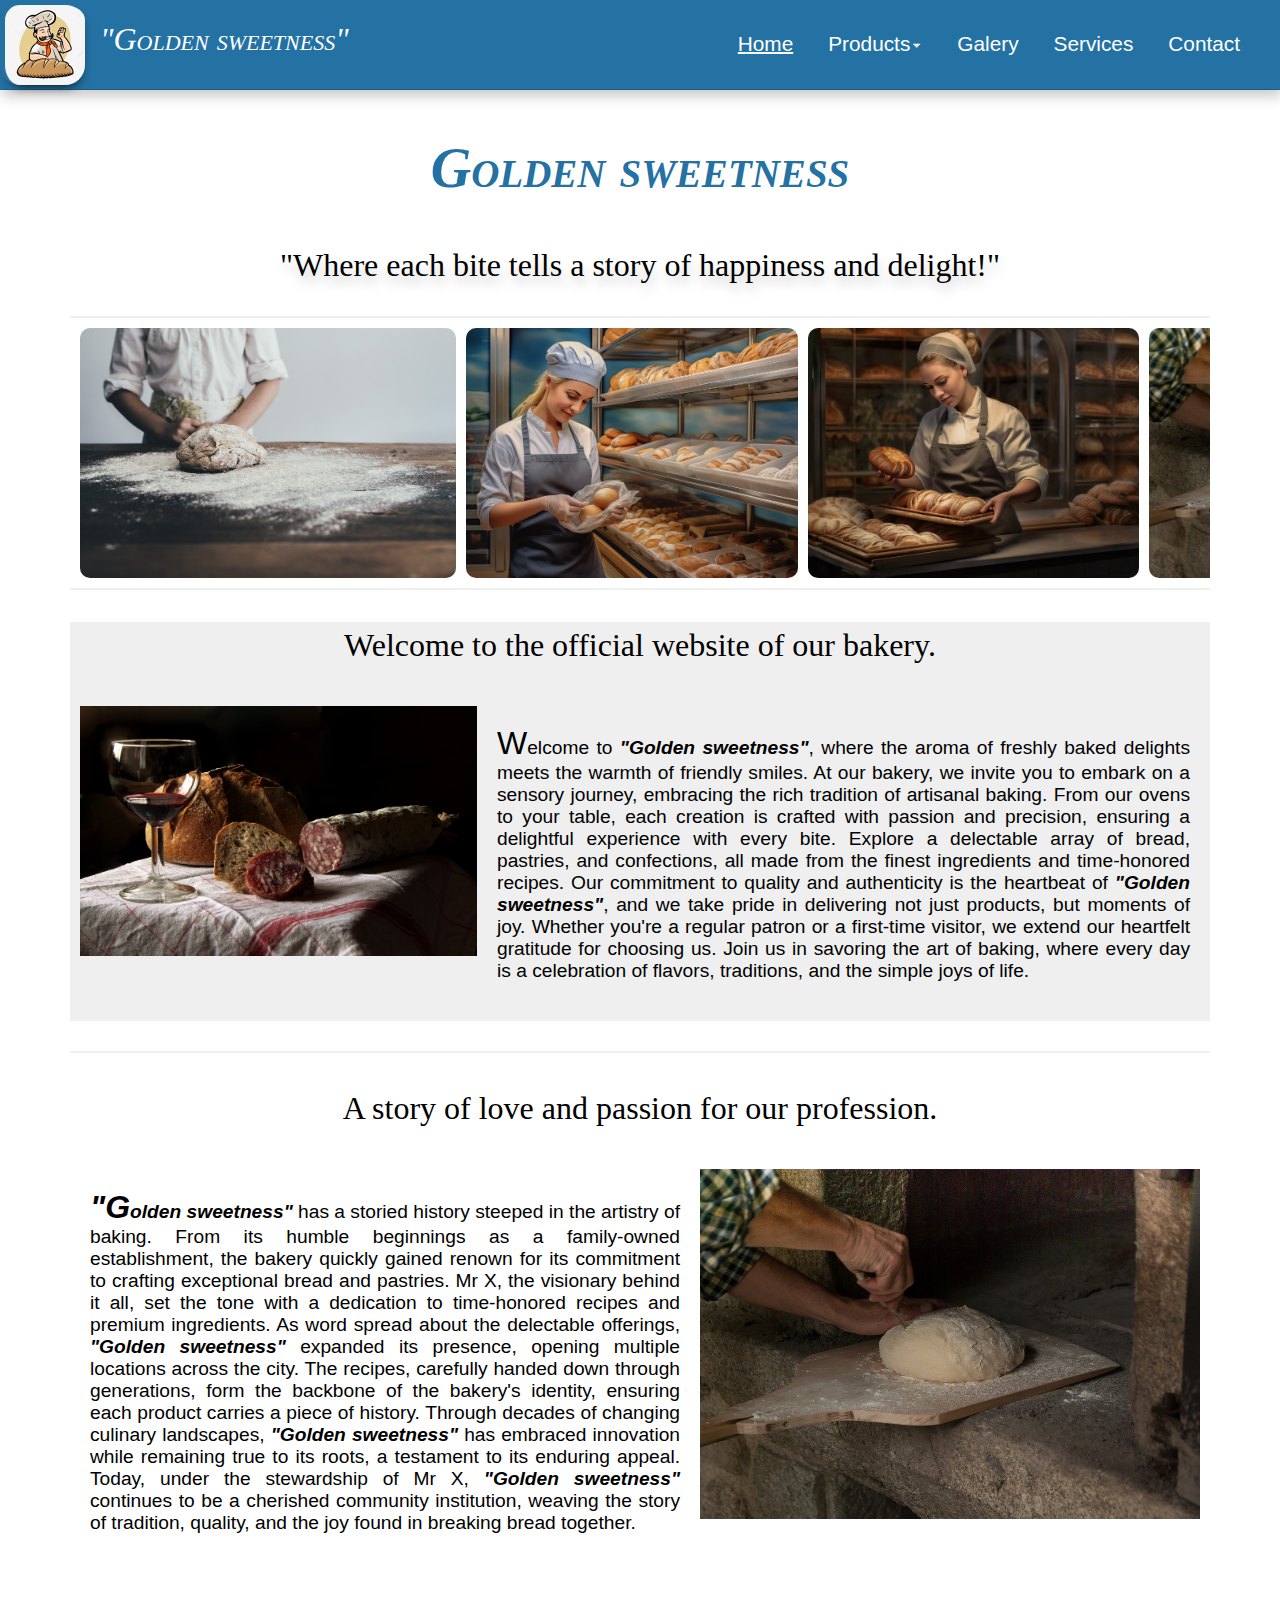
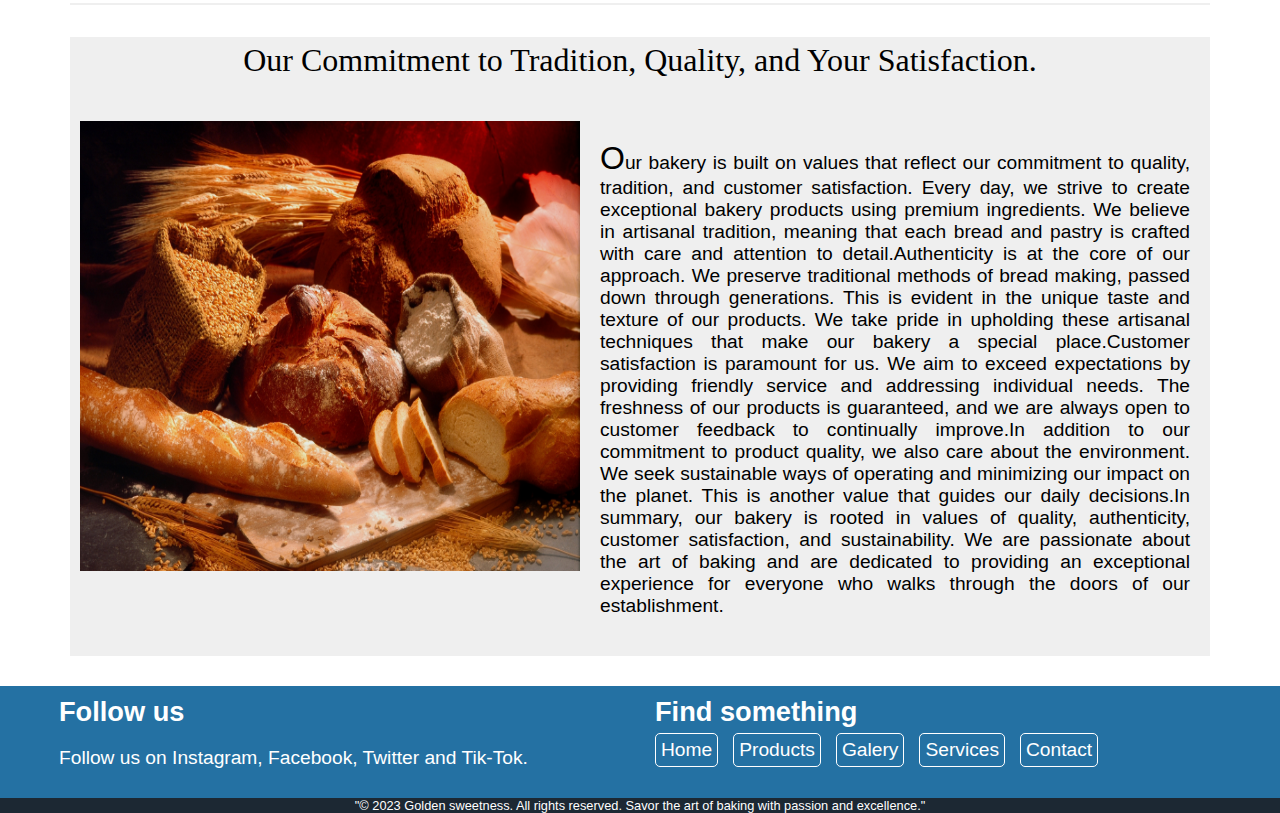
==== index.html @ 6d013a55 "initiate boulangerie project" ====
<!DOCTYPE html>
<html lang="en">
<head>
    <meta charset="UTF-8">
    <meta name="viewport" content="width=device-width, initial-scale=1.0">
    <title>Accueil</title>
    <link rel="stylesheet" href="https://cdnjs.cloudflare.com/ajax/libs/font-awesome/6.5.1/css/all.min.css" 
    integrity="sha512-DTOQO9RWCH3ppGqcWaEA1BIZOC6xxalwEsw9c2QQeAIftl+Vegovlnee1c9QX4TctnWMn13TZye+giMm8e2LwA==" 
    crossorigin="anonymous" referrerpolicy="no-referrer" />
    <link rel="stylesheet" href="https://cdnjs.cloudflare.com/ajax/libs/OwlCarousel2/2.3.4/assets/owl.theme.default.min.css" 
    integrity="sha512-sMXtMNL1zRzolHYKEujM2AqCLUR9F2C4/05cdbxjjLSRvMQIciEPCQZo++nk7go3BtSuK9kfa/s+a4f4i5pLkw==" 
    crossorigin="anonymous" referrerpolicy="no-referrer" />
    <link rel="stylesheet" href="https://cdnjs.cloudflare.com/ajax/libs/OwlCarousel2/2.3.4/assets/owl.carousel.min.css" 
    integrity="sha512-tS3S5qG0BlhnQROyJXvNjeEM4UpMXHrQfTGmbQ1gKmelCxlSEBUaxhRBj/EFTzpbP4RVSrpEikbmdJobCvhE3g==" 
    crossorigin="anonymous" referrerpolicy="no-referrer" />
    <link rel="stylesheet" href="/assets/css/main.css">
</head>
<body>
    
    <!--Header-->
    <header>
        <!--Navbar-->
        <nav class="navigation flex box-2">
            <!--Nav left-->
            <div class="nav-left flex">
                <!--Logo-->
                <div class="logo">
                    <img src="/assets/images/logos/pin_and_bread_vintage (2).png" alt="">
                </div>
                <!--Name website-->
                <div class="name">
                    <h1>"Golden sweetness"</h1>
                </div>
            </div>
            <!--Nav right-->
            <div class="nav-right relative">
                <!--Nav icon-->
                <div class="nav-icon none">
                    <i class="fa-solid fa-bars"></i>
                </div>
                <!--Liens-->
                <ul class="unlisted flex">
                    <li class="nav-item"><a href="/index.html" class="block">Home</a></li>
                    <li class="nav-item relative"><a href="/pages/product.html" class="block dropdown">Products</a>
                        <ul class="unlisted absolute">
                            <li class="nav-item relative"><a href="/pages/catalogues/pains.html" class="block">Pains</a></li>
                            <li class="nav-item relative"><a href="/pages/catalogues/viennoiseries.html" class="block">Viennoiseries</a></li>
                            <li class="nav-item relative"><a href="/pages/catalogues/patisseries.html" class="block">Pâtisseries</a></li>
                        </ul>      
                    </li>
                    <li class="nav-item"><a href="/pages/galerie.html" class="block">Galery</a></li>
                    <li class="nav-item"><a href="/pages/services.html" class="block">Services</a></li>
                    <li class="nav-item"><a href="/pages/contact.html" class="block">Contact</a></li>     
                </ul>
            </div>
        </nav>
    </header>

    <!--Aside menu-->
    <div class="aside flex relative none" id="aside">
        <!--Icon de fermeture-->
        <div class="close absolute">
            <i class="fa-regular fa-circle-xmark"></i>
        </div>
        <!--Liens-->
        <div class="links absolute">
            <ul class="unlisted flex">
                <li class="link-item"><a href="/index.html">Home</a></li>
                <li class="link-item relative"><a href="/pages/product.html" class="dropdown">Products</a>
                    <ul class="unlisted links-items absolute">
                        <li class="link-items relative"><a href="/pages/catalogues/pains.html" class="block">Pains</a></li>
                        <li class="link-items relative"><a href="/pages/catalogues/viennoiseries.html" class="block">Viennoiseries</a></li>
                        <li class="link-items relative"><a href="/pages/catalogues/patisseries.html" class="block">Pâtisseries</a></li>
                    </ul>
                </li>
                <li class="link-item"><a href="/pages/galerie.html">Galery</a></li>
                <li class="link-item"><a href="/pages/services.html">Services</a></li>
                <li class="link-item"><a href="/pages/contact.html">Contact</a></li>
            </ul>
        </div>
    </div>


    <!--Container-->
    <div class="container">
        <!--Entête-->
        <div class="title">
            <h2>Golden sweetness</h2>
            <h3>
                "Where each bite tells a story of happiness and delight!"
            </h3>
        </div>

        
        <!--Carrousel d'images-->
        <div class="divider"></div>
        <div class="carousels-images owl-carousel">
            <div class="image-item">
                <img src="/assets/images/boulanger/bakery-1868396.jpg" alt="">
            </div>
            <div class="image-item">
                <img src="/assets/images/boulanger/ai-generated-8436134.jpg" alt="">
            </div>
            <div class="image-item">
                <img src="/assets/images/boulanger/ai-generated-8436136.jpg" alt="">
            </div>
            <div class="image-item">
                <img src="/assets/images/boulanger/bread-2885965.jpg" alt="">
            </div>
            <div class="image-item">
                <img src="/assets/images/boulanger/bread-821503.jpg" alt="">
            </div>
            <div class="image-item">
                <img src="/assets/images/boulanger/aperitif-2027177.jpg" alt="">
            </div>
            <div class="image-item">
                <img src="/assets/images/boulanger/accompaniement-1829678.jpg" alt="">
            </div>
        </div>
        <div class="divider"></div>


        <!--Presentation-->
        <section class="presentation">
            <h3>Welcome to the official website of our bakery.</h3>
            <div class="presentation-content flex">
                <img src="/assets/images/boulanger/aperitif-2027177.jpg" alt="image">
                <p>
                    Welcome to <strong>"Golden sweetness"</strong>, where the aroma of freshly baked delights 
                    meets the warmth of friendly smiles. At our bakery, we invite you to embark on a sensory journey, 
                    embracing the rich tradition of artisanal baking. From our ovens to your table, each creation is 
                    crafted with passion and precision, ensuring a delightful experience with every bite. Explore a 
                    delectable array of bread, pastries, and confections, all made from the finest ingredients and 
                    time-honored recipes. Our commitment to quality and authenticity is the heartbeat of 
                    <strong>"Golden sweetness"</strong>, and we take pride in delivering not just products, but moments of joy. 
                    Whether you're a regular patron or a first-time visitor, we extend our heartfelt gratitude for choosing us. 
                    Join us in savoring the art of baking, where every day is a celebration of flavors, traditions, and the simple joys of life.
                </p>
            </div>
        </section>


        <!--Histoire-->
        <div class="divider"></div>
        <section class="history">
            <h3>A story of love and passion for our profession.</h3>
            <div class="history-content flex">
                <p>
                    <strong>"Golden sweetness"</strong> has a storied history steeped 
                    in the artistry of baking. From its humble beginnings as a family-owned establishment, 
                    the bakery quickly gained renown for its commitment to crafting exceptional bread and pastries.
                     Mr X, the visionary behind it all, set the tone with a dedication to time-honored 
                     recipes and premium ingredients. As word spread about the delectable offerings, <strong>"Golden sweetness"</strong> 
                     expanded its presence, opening multiple locations across the city. The recipes, carefully 
                     handed down through generations, form the backbone of the bakery's identity, ensuring each 
                     product carries a piece of history. Through decades of changing culinary landscapes, 
                     <strong>"Golden sweetness"</strong> has embraced innovation while remaining true to its roots, a testament to 
                     its enduring appeal. Today, under the stewardship of Mr X, <strong>"Golden sweetness"</strong> 
                     continues to be a cherished community institution, weaving the story of tradition, quality,
                    and the joy found in breaking bread together.
                </p>
                <img src="/assets/images/boulanger/bread-2885965.jpg" alt="">
            </div>
        </section>
        <div class="divider"></div>


        <!--Valeurs-->
        <section class="valeur">
            <h3>Our Commitment to Tradition, Quality, and Your Satisfaction.</h3>
            <div class="valeur-content flex">
                <img src="/assets/images/boulanger/accompaniement-1829678.jpg" alt="">
                <p>
                    Our bakery is built on values that reflect our commitment to quality, 
                    tradition, and customer satisfaction. Every day, we strive to create exceptional 
                    bakery products using premium ingredients. We believe in artisanal tradition, 
                    meaning that each bread and pastry is crafted with care and attention to detail.Authenticity 
                    is at the core of our approach. We preserve traditional methods of bread making, passed down 
                    through generations. This is evident in the unique taste and texture of our products. We take 
                    pride in upholding these artisanal techniques that make our bakery a special place.Customer 
                    satisfaction is paramount for us. We aim to exceed expectations by providing friendly service 
                    and addressing individual needs. The freshness of our products is guaranteed, and we are always 
                    open to customer feedback to continually improve.In addition to our commitment to product quality, 
                    we also care about the environment. We seek sustainable ways of operating and minimizing our impact 
                    on the planet. This is another value that guides our daily decisions.In summary, our bakery is rooted
                    in values of quality, authenticity, customer satisfaction, and sustainability. We are passionate about
                    the art of baking and are dedicated to providing an exceptional experience for everyone who walks through
                    the doors of our establishment.
                </p>
            </div>
        </section>
    </div>
    

    <!--Footer top-->
    <footer class="footer-top flex">
        
        <!--Follow-->
        <div class="follow">
            <h2>Follow us</h2>
            <p>Follow us on Instagram, Facebook, Twitter and Tik-Tok.</p>
            <div class="follow-icons flex gap-15">
                <a href="https://instagram.com"><i class="fa-brands fa-instagram"></i></a>
                <a href="https://facebook.com"><i class="fa-brands fa-facebook"></i></a>
                <a href="https://twitter.com"><i class="fa-brands fa-twitter"></i></a>
                <a href="https://tiktok.com"><i class="fa-brands fa-tiktok"></i></a>
            </div>
        </div>
        <!--Pages-->
        <div class="pages">
            <h2>Find something</h2>
            <div class="pages-links">
                <a href="/index.html">Home</a>   
                <a href="/pages/product.html">Products</a>   
                <a href="/pages/galerie.html">Galery</a>   
                <a href="/pages/services.html">Services</a>   
                <a href="/pages/contact.html">Contact</a> 
            </div>   
        </div>
    </footer>
    <!--Footer bas-->
    <footer class="footer-bas">
        <div class="copyright">
            "© 2023 Golden sweetness. All rights reserved. Savor the art of baking with passion and excellence."
        </div>
    </footer>



    <script src="https://cdnjs.cloudflare.com/ajax/libs/jquery/3.6.0/jquery.min.js" 
    integrity="sha512-894YE6QWD5I59HgZOGReFYm4dnWc1Qt5NtvYSaNcOP+u1T9qYdvdihz0PPSiiqn/+/3e7Jo4EaG7TubfWGUrMQ==" 
    crossorigin="anonymous" referrerpolicy="no-referrer"></script>
    <script src="https://cdnjs.cloudflare.com/ajax/libs/OwlCarousel2/2.3.4/owl.carousel.min.js" 
    integrity="sha512-bPs7Ae6pVvhOSiIcyUClR7/q2OAsRiovw4vAkX+zJbw3ShAeeqezq50RIIcIURq7Oa20rW2n2q+fyXBNcU9lrw==" 
    crossorigin="anonymous" referrerpolicy="no-referrer"></script>
    <script src="/assets/js/function/function.js"></script>
    <script src="/assets/js/main.js"></script>
    <script>
        $('.carousels-images').owlCarousel({
            loop: true,
            margin: 10,
            nav: false,
            autoplay: false,
            dots: false,
            autoWidth: true
        })
    </script>



</body>
</html>
---- assets/css/main.css ----
@import url(/assets/css/utility/utiles.css);
@import url(/assets/css/component/home.css);
@import url(/assets/css/component/product.css);
@import url(/assets/css/component/galery.css);
@import url(/assets/css/component/services.css);
@import url(/assets/css/component/contact.css);
@import url(/assets/css/component/pain.css);
@import url(/assets/css/component/viennoiserie.css);
@import url(/assets/css/component/patisserie.css);
@import url(/assets/css/style.css);
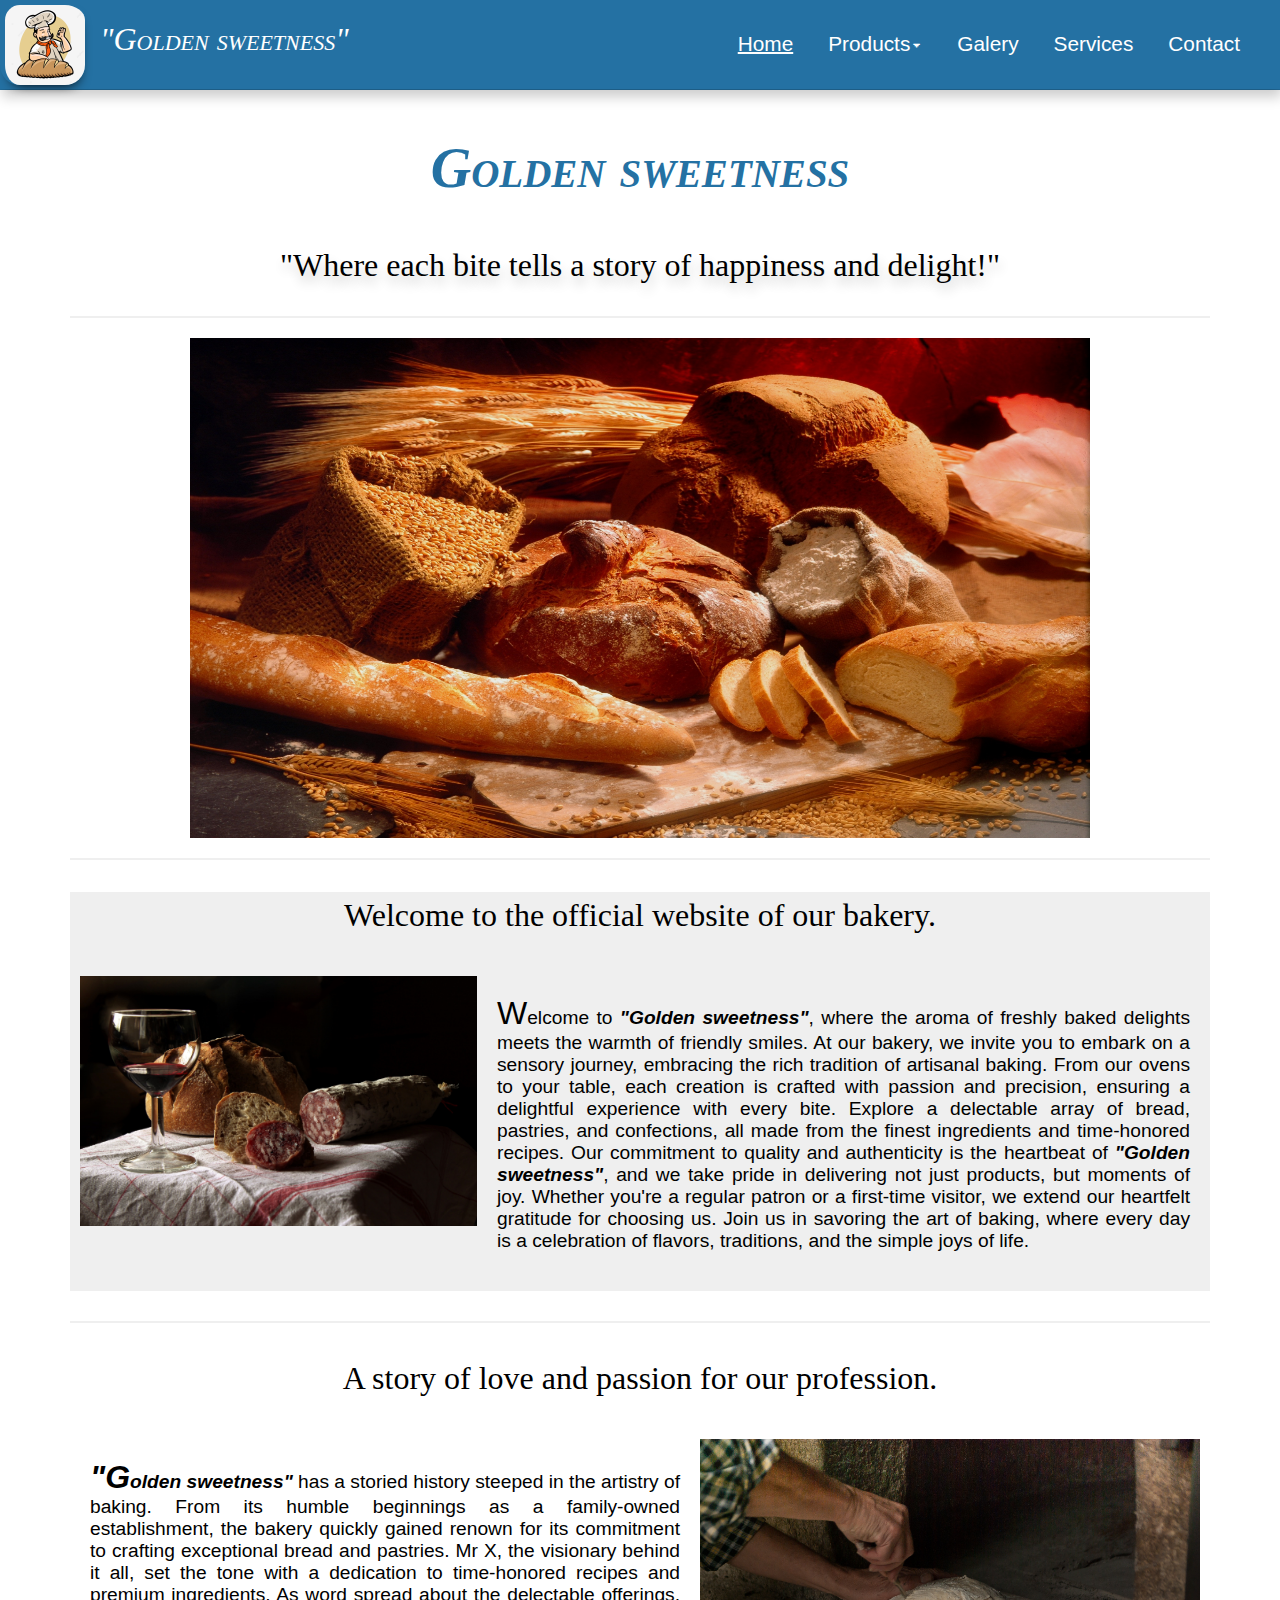
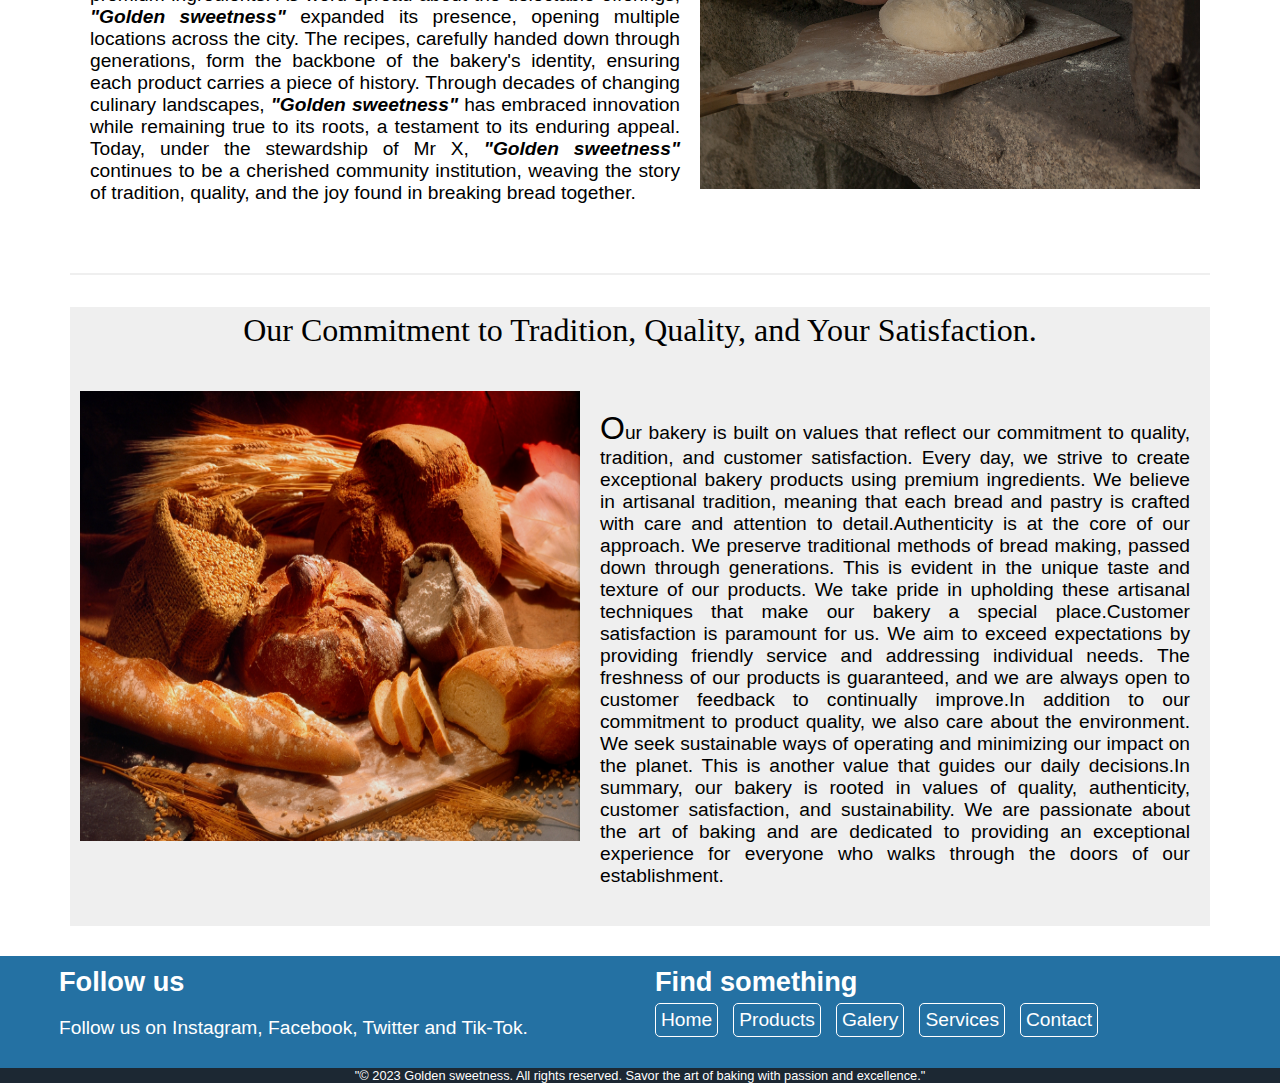
==== commit e4ef4aa0: "initiate boulangerie project" ====
--- a/index.html
+++ b/index.html
@@ -6,9 +6,6 @@
     <title>Accueil</title>
     <link rel="stylesheet" href="https://cdnjs.cloudflare.com/ajax/libs/font-awesome/6.5.1/css/all.min.css" 
     integrity="sha512-DTOQO9RWCH3ppGqcWaEA1BIZOC6xxalwEsw9c2QQeAIftl+Vegovlnee1c9QX4TctnWMn13TZye+giMm8e2LwA==" 
-    crossorigin="anonymous" referrerpolicy="no-referrer" />
-    <link rel="stylesheet" href="https://cdnjs.cloudflare.com/ajax/libs/OwlCarousel2/2.3.4/assets/owl.theme.default.min.css" 
-    integrity="sha512-sMXtMNL1zRzolHYKEujM2AqCLUR9F2C4/05cdbxjjLSRvMQIciEPCQZo++nk7go3BtSuK9kfa/s+a4f4i5pLkw==" 
     crossorigin="anonymous" referrerpolicy="no-referrer" />
     <link rel="stylesheet" href="https://cdnjs.cloudflare.com/ajax/libs/OwlCarousel2/2.3.4/assets/owl.carousel.min.css" 
     integrity="sha512-tS3S5qG0BlhnQROyJXvNjeEM4UpMXHrQfTGmbQ1gKmelCxlSEBUaxhRBj/EFTzpbP4RVSrpEikbmdJobCvhE3g==" 
@@ -92,8 +89,50 @@
         </div>
 
         
-        <!--Carrousel d'images-->
-        <div class="divider"></div>
+        <!--Slider-->
+        <div class="divider"></div>
+        <div class="slider">
+            <div class="slider-nav">
+                <div class="slider-navLeft">
+                    <i class="fa-solid fa-circle-arrow-left none" id="previous"></i>
+                </div>
+                <div class="slider-navRight">
+                    <i class="fa-solid fa-circle-arrow-right" id="next"></i>
+                </div>
+            </div>
+            
+            <div class="slider-content flex">
+                <div class="slider-image">
+                    <img src="/assets/images/boulanger/accompaniement-1829678.jpg" alt="">
+                </div>
+                <div class="slider-image">
+                    <img src="/assets/images/boulanger/ai-generated-8436134.jpg" alt="">
+                </div>
+                <div class="slider-image">
+                    <img src="/assets/images/boulanger/ai-generated-8436136.jpg" alt="">
+                </div>
+                <div class="slider-image">
+                    <img src="/assets/images/boulanger/aperitif-2027177.jpg" alt="">
+                </div>
+                <div class="slider-image">
+                    <img src="/assets/images/boulanger/baker-7998336.jpg" alt="">
+                </div>
+                <div class="slider-image">
+                    <img src="/assets/images/boulanger/bakery-1868396.jpg" alt="">
+                </div>
+                <div class="slider-image">
+                    <img src="/assets/images/boulanger/bread-2885965.jpg" alt="">
+                </div>
+                <div class="slider-image">
+                    <img src="/assets/images/boulanger/bread-821503.jpg" alt="">
+                </div>
+                <div class="slider-image">
+                    <img src="/assets/images/boulanger/napoli-bread-1614188.jpg" alt="">
+                </div>
+            </div>
+        </div>
+        <div class="divider"></div>
+        <!--
         <div class="carousels-images owl-carousel">
             <div class="image-item">
                 <img src="/assets/images/boulanger/bakery-1868396.jpg" alt="">
@@ -118,7 +157,7 @@
             </div>
         </div>
         <div class="divider"></div>
-
+    -->
 
         <!--Presentation-->
         <section class="presentation">
